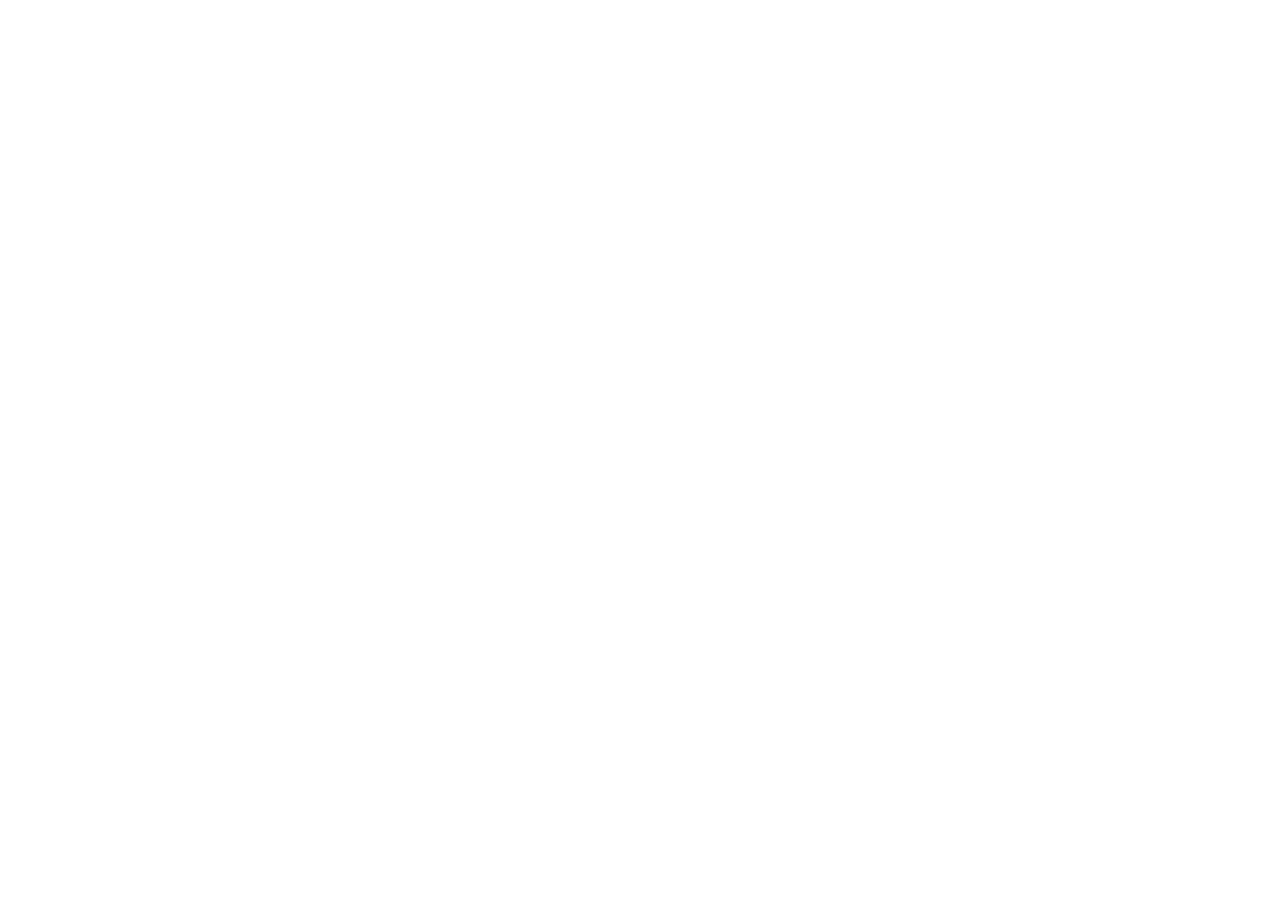
==== docs/index.html @ ccee16d1 "changed folder name" ====
<!DOCTYPE html>
<!--
    Description:

        - A neon sign saying "coding" using only divs and flexbox to test the power of these features.
        Responsive design with a centered background; elements using units like vw, vh and percentage; and calc. 
        
    Knowledges applied:

        .divs to design the letters
        .flexbox to orient the elements, grid probably would be better, but I wanted to explore the power of flex divs
        .powerful colors to give it a neon kinda style
        .shadows to give it a neon kinda style
        .two containers to apply shadows in and out of them to give it a neon kinda style
        .gradient background inside the letters to give it a neon kinda style
        .round borders to make it look more aesthetic
        .responsive units to adjust the sign to whatever device's width and height it is dealing with, resize the window however you want, check it!
        .variables used to quickly select any color theme you want, just change them however you like, go on!
        .viewport meta tag to adjust the width according to the device's width
        .description meta tag to help browsers understand the content
        .link tag to add icon to the browser tab bar
        .and more
-->
<html lang="en">
    <head>
        <meta charset="utf-8">
        <meta name="viewport" content="width=device-width, initial-scale=1.0">
        <meta name="description" content="A neon sign using html and css to practice the 
        power of flex divs and colors.">
        <link rel="stylesheet" href="site-files/style.css">
        <link rel="icon" href="https://cdn-icons-png.flaticon.com/512/5300/5300285.png">
        <title>Neon Sign</title>
    </head>    
    <body>
        <div class="container"> <!--first div to create the outside shadow effect with 
            box-shadow css; it has the same properties of it's child-->
            <div class="container2"> <!--second div to create the inside shadow effect and 
                put the letters;-->
                <div class="c"> <!--main container where all parts of the letter will be-->                    
                    <div class="c1"></div>
                    <div class="c2"></div>
                    <div class="c3"></div>
                </div>
                <div class="o">
                    <div class="o1"></div>
                    <div class="o2"></div>
                    <div class="o3"></div>
                    <div class="o4"></div>
                </div>
                <div class="d">
                    <div class="d1"></div>
                    <div class="d2"></div>
                    <div class="d3"></div>
                    <div class="d4"></div>
                </div>
                <div class="i">
                    <div class="i1"></div>
                    <div class="i2"></div>
                </div>
                <div class="n">
                    <div class="n1"></div>
                    <div class="n2"></div>
                    <div class="n3"></div>
                    <div class="n4"></div>
                    <div class="n5"></div>
                </div>
                <div class="g">
                    <div class="g1"></div>
                    <div class="g2"></div>
                    <div class="g3">
                        <div class="g4"></div><!--put inside the g3 with a flex-end alignment so
                        it becomes proper positioned attached to the end of it-->
                    </div>
                    <div class="g5"></div>
                </div>
            </div>
        </div>
    </body>
</html>
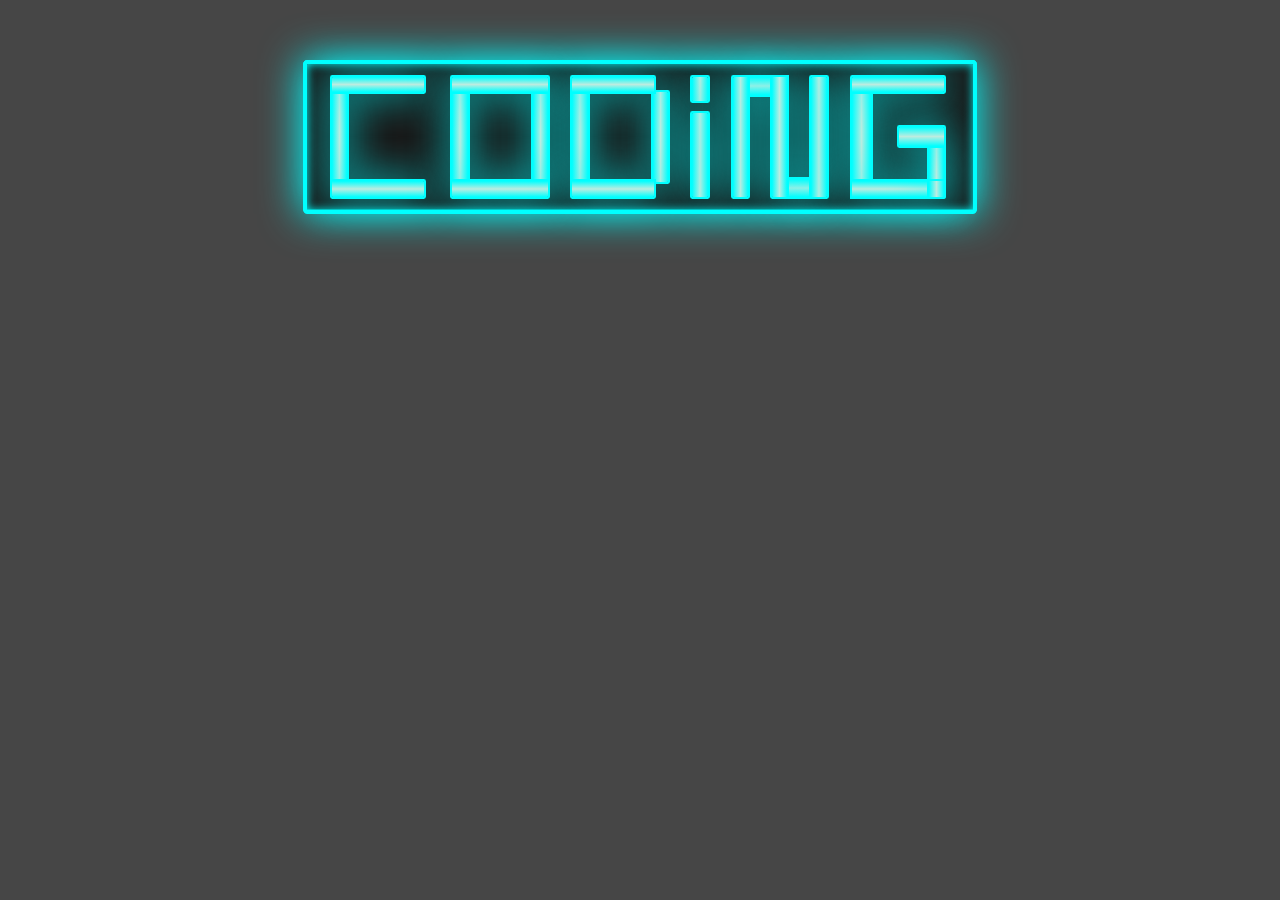
==== commit 70c28a3d: "Update index.html" ====
--- a/docs/index.html
+++ b/docs/index.html
@@ -27,7 +27,7 @@
         <meta name="viewport" content="width=device-width, initial-scale=1.0">
         <meta name="description" content="A neon sign using html and css to practice the 
         power of flex divs and colors.">
-        <link rel="stylesheet" href="site-files/style.css">
+        <link rel="stylesheet" href="style.css">
         <link rel="icon" href="https://cdn-icons-png.flaticon.com/512/5300/5300285.png">
         <title>Neon Sign</title>
     </head>    
--- a/docs/style.css
+++ b/docs/style.css
@@ -0,0 +1,414 @@
+/*variables for the neon colors*/
+:root{
+    --color1:cyan;
+    --color2:#BCECE0;
+    --color3:cyan;
+}
+
+html{
+    box-sizing: border-box;
+}
+
+body{
+    background:url(https://images.pexels.com/photos/3075993/pexels-photo-3075993.jpeg?auto=compress&cs=tinysrgb&w=1260&h=750&dpr=1);
+    background-size:cover;
+    background-repeat: no-repeat;
+    background-attachment: fixed;
+    background-position: center center;
+    background-color: #464646;
+}
+
+/*box-shadow for outside neon glow*/
+.container{
+    background: rgba(10, 10, 10, 50%);
+    height:7.5rem;
+    min-height:100px;
+    max-height:187px;
+    width:50vw;
+    min-width:360px;
+    max-width:900px;
+    margin:4em auto;
+    padding:1%;
+    display:flex;
+    flex-direction: row;
+    justify-content: space-around;
+    outline: 4px solid var(--color3);
+    box-shadow:0px 0px 40px 5px var(--color3);
+    border-radius:0.1mm;
+    z-index:999;
+}
+
+/*it has a min-width so the board doesn't become too small when resizing and 
+also a max-height and width so it doesn't become too big; it is a flexbox
+with row direction so the main axis is horizontal displaying the divs one after 
+another from left to right; had to set the position to absolute to correct the 
+positioning with top:0%; 50% opacity background for cool design; box shadow for 
+inside neon glow*/
+.container2{
+    background: rgba(10, 10, 10, 50%);
+    height:7.5rem;   
+    min-height:100px;
+    max-height:187px;
+    width:50vw;
+    min-width:360px;
+    max-width:900px;
+    margin:4em auto;
+    padding:1%;
+    display:flex;
+    flex-direction: row;
+    justify-content: space-around;
+    outline: 4px solid var(--color3);
+    box-shadow:inset 0px 0px 10px var(--color3);
+    border-radius:0.1mm;
+    z-index:999;
+    position:absolute;
+    top:0%;
+}
+
+ /*it is a flexbox with column direction, so the parts of the letters will be 
+ displayed from top to bottom; put a center justification to help position the 
+ .c2 div; for all it's children put an outline (thought it looked cooler than 
+ borders) with proper border-radius; a linear-gradient background to give it a 
+ neon look*/
+.c{
+    height:100%;
+    width:15%;
+    display:flex;
+    flex-direction: column;
+    justify-content: center;
+}
+
+.c1{
+    background:linear-gradient(180deg,var(--color1),var(--color2),var(--color1));
+    outline: 2px solid var(--color1);
+    box-shadow:0px 0px 40px var(--color1);
+    height:2vh;
+    min-height:13%;
+    width:11vw;
+    max-width:96%;
+    z-index:999;
+    border-top-left-radius: 0.1mm;
+    border-top-right-radius: 0.1mm;
+    border-bottom-right-radius: 0.1mm;
+}
+
+.c2{
+    background:linear-gradient(90deg,var(--color1),var(--color2),var(--color1));
+    outline: 2px solid var(--color1);
+    box-shadow:0px 0px 40px var(--color1);
+    height:85%;
+    width:1.1vw;
+    min-width:16%;
+}
+
+.c3{
+    background:linear-gradient(180deg,var(--color1),var(--color2),var(--color1));
+    outline: 2px solid var(--color1);
+    box-shadow:0px 0px 40px var(--color1);
+    height:2vh;
+    min-height:13%;
+    width:11vw;
+    max-width:96%;
+    z-index:999;
+    border-bottom-left-radius: 0.1mm;
+    border-top-right-radius: 0.1mm;
+    border-bottom-right-radius: 0.1mm;
+}
+
+.o{
+    height:100%;
+    width:15%;
+    display:flex;
+    flex-direction: column;
+    justify-content: center;
+}
+
+.o1{
+    background:linear-gradient(180deg,var(--color1),var(--color2),var(--color1));
+    outline: 2px solid var(--color1);
+    box-shadow:0px 0px 40px var(--color1);
+    height:2vh;
+    min-height:13%;
+    width:11vw;
+    max-width:100%;
+    z-index:999;
+    border-top-left-radius: 0.1mm;
+    border-top-right-radius: 0.1mm;
+}
+
+.o2{
+    background:linear-gradient(90deg,var(--color1),var(--color2),var(--color1));
+    outline: 2px solid var(--color1);
+    box-shadow:0px 0px 40px var(--color1);
+    height:85%;
+    width:1.1vw;
+    min-width:16%;
+}
+
+.o3{
+    background:linear-gradient(180deg,var(--color1),var(--color2),var(--color1));
+    outline: 2px solid var(--color1);
+    box-shadow:0px 0px 40px var(--color1);
+    height:2vh;
+    min-height:13%;
+    width:11vw;
+    max-width:100%;
+    z-index:999;
+    border-bottom-left-radius: 0.1mm;
+    border-bottom-right-radius: 0.1mm;
+}
+
+/*had to set an absolute position to this last part of the letter because the 
+main axis is vertical due to the flex-diretion of it's parent element, so it 
+would be displayed under the .o3 div, not to the right-side of it*/
+.o4{
+    background:linear-gradient(90deg,var(--color1),var(--color2),var(--color1));
+    outline: 2px solid var(--color1);
+    box-shadow:0px 0px 40px var(--color1);
+    height:12vh;
+    min-height:72%;
+    width:calc(8px + (35 - 8) * ((100vw - 360px) / (3840 - 360)));
+    align-self: flex-end;
+    position:absolute;
+}
+
+.d{
+    height:100%;
+    width:15%;
+    display:flex;
+    flex-direction: column;
+    justify-content: center;
+}
+
+.d1{
+    background:linear-gradient(180deg,var(--color1),var(--color2),var(--color1));
+    outline: 2px solid var(--color1);
+    box-shadow:0px 0px 40px var(--color1);
+    height:2vh;
+    min-height:13%;
+    width:5.6vw;
+    min-width:85%;
+    z-index:999;
+    border-top-left-radius: 0.1mm;
+    border-top-right-radius: 0.1mm;
+}
+
+.d2{
+    background:linear-gradient(90deg,var(--color1),var(--color2),var(--color1));
+    outline: 2px solid var(--color1);
+    box-shadow:0px 0px 40px var(--color1);
+    height:85%;
+    width:1.1vw;
+    min-width:16%;
+}
+
+.d3{
+    background:linear-gradient(180deg,var(--color1),var(--color2),var(--color1));
+    outline: 2px solid var(--color1);
+    box-shadow:0px 0px 40px var(--color1);
+    height:2vh;
+    min-height:13%;
+    width:5.6vw;
+    min-width:85%;
+    z-index:999;
+    border-bottom-left-radius: 0.1mm;
+    border-bottom-right-radius: 0.1mm;
+}
+
+/*had to set an absolute position to this last part of the letter because the 
+main axis it vertical due to the flex-diretion of it's parent element, so it 
+would be displayed under the .o3 div, not to the right-side of it*/
+.d4{
+    background:linear-gradient(90deg,var(--color1),var(--color2),var(--color1));
+    outline: 2px solid var(--color1);
+    box-shadow:0px 0px 40px var(--color1);
+    height:calc(80px + (120 - 80) * ((100vw - 360px) / (3840 - 360)));
+    width:calc(8px + (35 - 8) * ((100vw - 360px) / (3840 - 360)));
+    align-self: flex-end;
+    position:absolute;
+    border-top-right-radius: 0.1mm;
+    border-bottom-right-radius: 0.1mm;
+}
+
+.i{
+    height:100%;
+    display:flex;
+    flex-direction: column;
+    justify-content: center; 
+    gap:10%;
+}
+
+.i1{
+    background:linear-gradient(90deg,var(--color1),var(--color2),var(--color1));
+    outline: 2px solid var(--color1);
+    box-shadow:0px 0px 40px var(--color1);
+    height:3vh;
+    min-height:20%;
+    width:calc(8px + (35 - 8) * ((100vw - 360px) / (3840 - 360)));
+    min-width:16%;
+    border-top-left-radius: 0.1mm;
+    border-top-right-radius: 0.1mm;
+    border-bottom-right-radius: 0.1mm;
+    border-bottom-left-radius:0.1mm;
+}
+
+.i2{
+    background:linear-gradient(90deg,var(--color1),var(--color2),var(--color1));
+    outline: 2px solid var(--color1);
+    box-shadow:0px 0px 40px var(--color1);
+    height:15vh;
+    min-height:70%;
+    width:calc(8px + (35 - 8) * ((100vw - 360px) / (3840 - 360)));
+    min-width:16%;
+    border-top-left-radius: 0.1mm;
+    border-top-right-radius: 0.1mm;
+    border-bottom-right-radius: 0.1mm;
+    border-bottom-left-radius:0.1mm;
+}
+
+/*the only letter that has a row direction, because it is better to set the 
+position of the N design divs*/
+.n{
+    height:100%;
+    width:15%;
+    display:flex;
+    flex-direction: row;
+    justify-content: center;
+    align-items:center;
+}
+
+.n1{
+    background:linear-gradient(90deg,var(--color1),var(--color2),var(--color1));
+    outline: 2px solid var(--color1);
+    box-shadow:0px 0px 40px var(--color1);
+    height:calc(120px + (122 - 120) * ((100vw - 360px) / (3840 - 360)));
+    width:1.1vw;
+    min-width:16%;
+    z-index:999;
+    border-top-left-radius: 0.1mm;
+    border-bottom-right-radius: 0.1mm;
+    border-bottom-left-radius:0.1mm;
+}
+
+.n2{
+    background:linear-gradient(180deg,var(--color1),var(--color2),var(--color1));
+    outline: 2px solid var(--color1);
+    box-shadow:0px 0px 40px var(--color1);
+    height:2vh;
+    min-height:13%;
+    width:1.5vw;
+    min-width:25%;
+    max-width:35%;
+    align-self:flex-start;
+}
+
+.n3{
+    background:linear-gradient(90deg,var(--color1),var(--color2),var(--color1));
+    outline: 2px solid var(--color1);
+    box-shadow:0px 0px 40px var(--color1);
+    height:calc(120px + (122 - 120) * ((100vw - 360px) / (3840 - 360)));
+    width:1.1vw;
+    min-width:16%;
+    z-index:999;
+    border-top-left-radius: 0.1mm;
+    border-bottom-left-radius:0.1mm;
+}
+
+.n4{
+    background:linear-gradient(180deg,var(--color1),var(--color2),var(--color1));
+    outline: 2px solid var(--color1);
+    box-shadow:0px 0px 40px var(--color1);
+    height:2vh;
+    min-height:13%;
+    width:1.5vw;
+    min-width:25%;
+    max-width:35%;
+    align-self:flex-end;
+}
+
+.n5{
+    background:linear-gradient(90deg,var(--color1),var(--color2),var(--color1));
+    outline: 2px solid var(--color1);
+    box-shadow:0px 0px 40px var(--color1);
+    height:calc(120px + (122 - 120) * ((100vw - 360px) / (3840 - 360)));
+    width:1.1vw;
+    min-width:16%;
+    border-top-left-radius: 0.1mm;
+    border-top-right-radius: 0.1mm;
+    border-bottom-right-radius: 0.1mm;
+}
+
+.g{
+    height:100%;
+    width:15%;
+    display:flex;
+    flex-direction: column;
+    justify-content: center;
+}
+
+.g1{
+    background:linear-gradient(180deg,var(--color1),var(--color2),var(--color1));
+    outline: 2px solid var(--color1);
+    box-shadow:0px 0px 40px var(--color1);
+    height:2vh;
+    min-height:13%;
+    width:11vw;
+    max-width:96%;
+    z-index:999;
+    border-top-left-radius: 0.1mm;
+    border-top-right-radius: 0.1mm;
+    border-bottom-right-radius: 0.1mm;
+}
+
+.g2{
+    background:linear-gradient(90deg,var(--color1),var(--color2),var(--color1));
+    outline: 2px solid var(--color1);
+    box-shadow:0px 0px 40px var(--color1);
+    height:calc(120px + (122 - 120) * ((100vw - 360px) / (3840 - 360)));
+    max-height:85%;
+    width:1.1vw;
+    min-width:20%;
+}
+
+.g3{
+    background:linear-gradient(180deg,var(--color1),var(--color2),var(--color1));
+    outline: 2px solid var(--color1);
+    box-shadow:0px 0px 40px var(--color1);
+    height:2vh;
+    min-height:13%;
+    width:11vw;
+    max-width:96%;
+    display: flex;
+    justify-content: flex-end;
+    z-index:999;
+    border-bottom-right-radius: 0.1mm;
+}
+
+.g4{
+    background:linear-gradient(90deg,var(--color1),var(--color2),var(--color1));
+    outline: 2px solid var(--color1);
+    box-shadow:0px 0px 40px var(--color1);
+    height:calc(50px + (60 - 50) * ((100vw - 360px) / (3840 - 360)));
+    width:1.1vw;
+    min-width:16%;
+    align-self: flex-end;
+    border-bottom-right-radius:0.1mm;
+}
+
+/*set an absolute position so it becomes visible inside it's parent element; set 
+a little margin-right to align the end of it with it's brothers*/
+.g5{
+    background:linear-gradient(180deg,var(--color1),var(--color2),var(--color1));
+    outline: 2px solid var(--color1);
+    box-shadow:0px 0px 40px var(--color1);
+    height:2vh;
+    min-height:13%;
+    width:3.5vw;
+    position:absolute;
+    align-self: flex-end;
+    margin-right: calc(100%/180);
+    z-index:999;
+    border-top-left-radius: 0.1mm;
+    border-top-right-radius: 0.1mm;
+    border-bottom-left-radius:0.1mm;
+}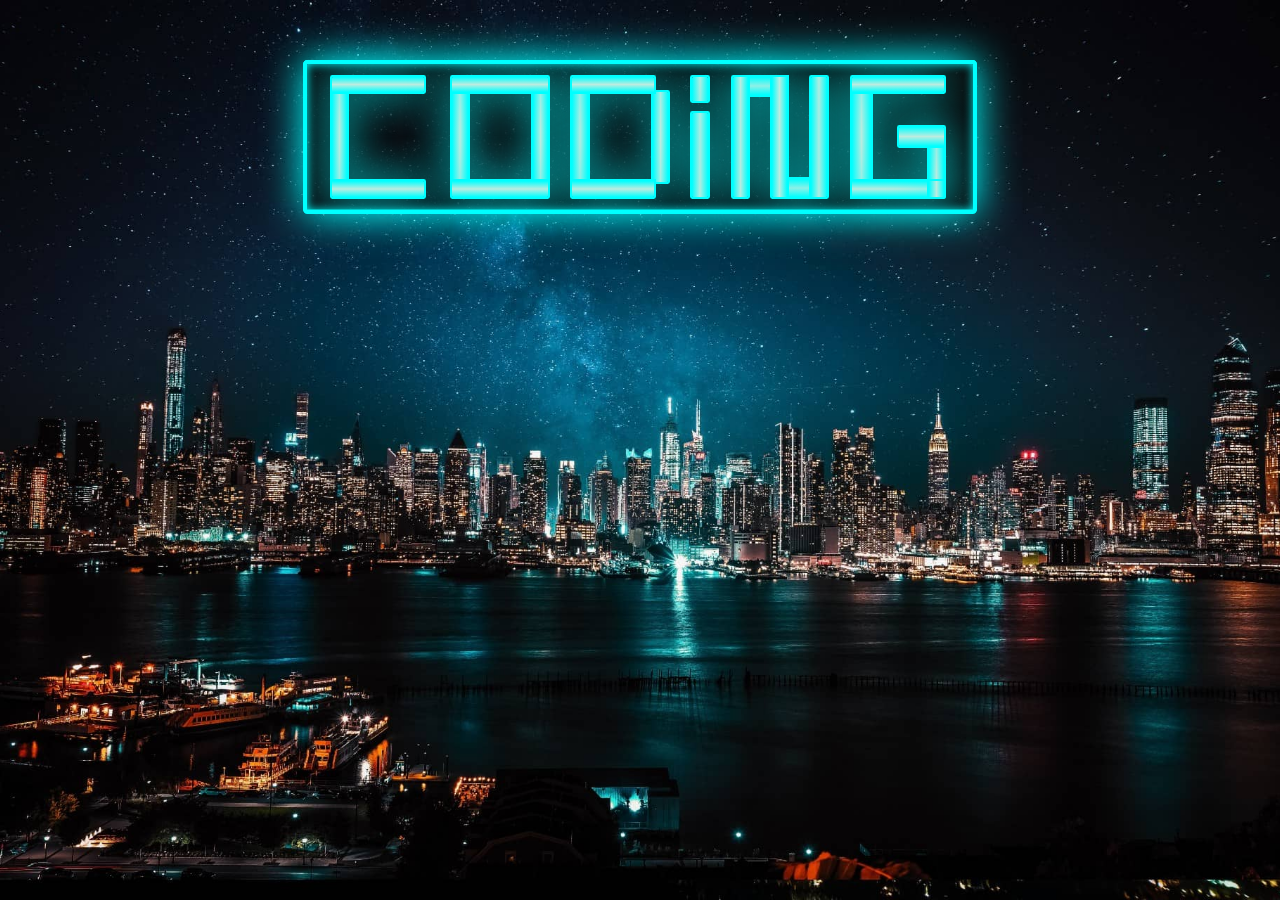
==== commit 517bd642: "updated icon" ====
--- a/docs/index.html
+++ b/docs/index.html
@@ -28,7 +28,7 @@
         <meta name="description" content="A neon sign using html and css to practice the 
         power of flex divs and colors.">
         <link rel="stylesheet" href="style.css">
-        <link rel="icon" href="https://cdn-icons-png.flaticon.com/512/5300/5300285.png">
+        <link rel="icon" href="images/NeonIcon.png">
         <title>Neon Sign</title>
     </head>    
     <body>
--- a/docs/style.css
+++ b/docs/style.css
@@ -1,4 +1,4 @@
-/*variables for the neon colors*/
+/*variables for the neon colors, change them as you like as see the results*/
 :root{
     --color1:cyan;
     --color2:#BCECE0;
@@ -10,7 +10,7 @@
 }
 
 body{
-    background:url(https://images.pexels.com/photos/3075993/pexels-photo-3075993.jpeg?auto=compress&cs=tinysrgb&w=1260&h=750&dpr=1);
+    background:url(images/Nightcitysky.jpg);
     background-size:cover;
     background-repeat: no-repeat;
     background-attachment: fixed;
